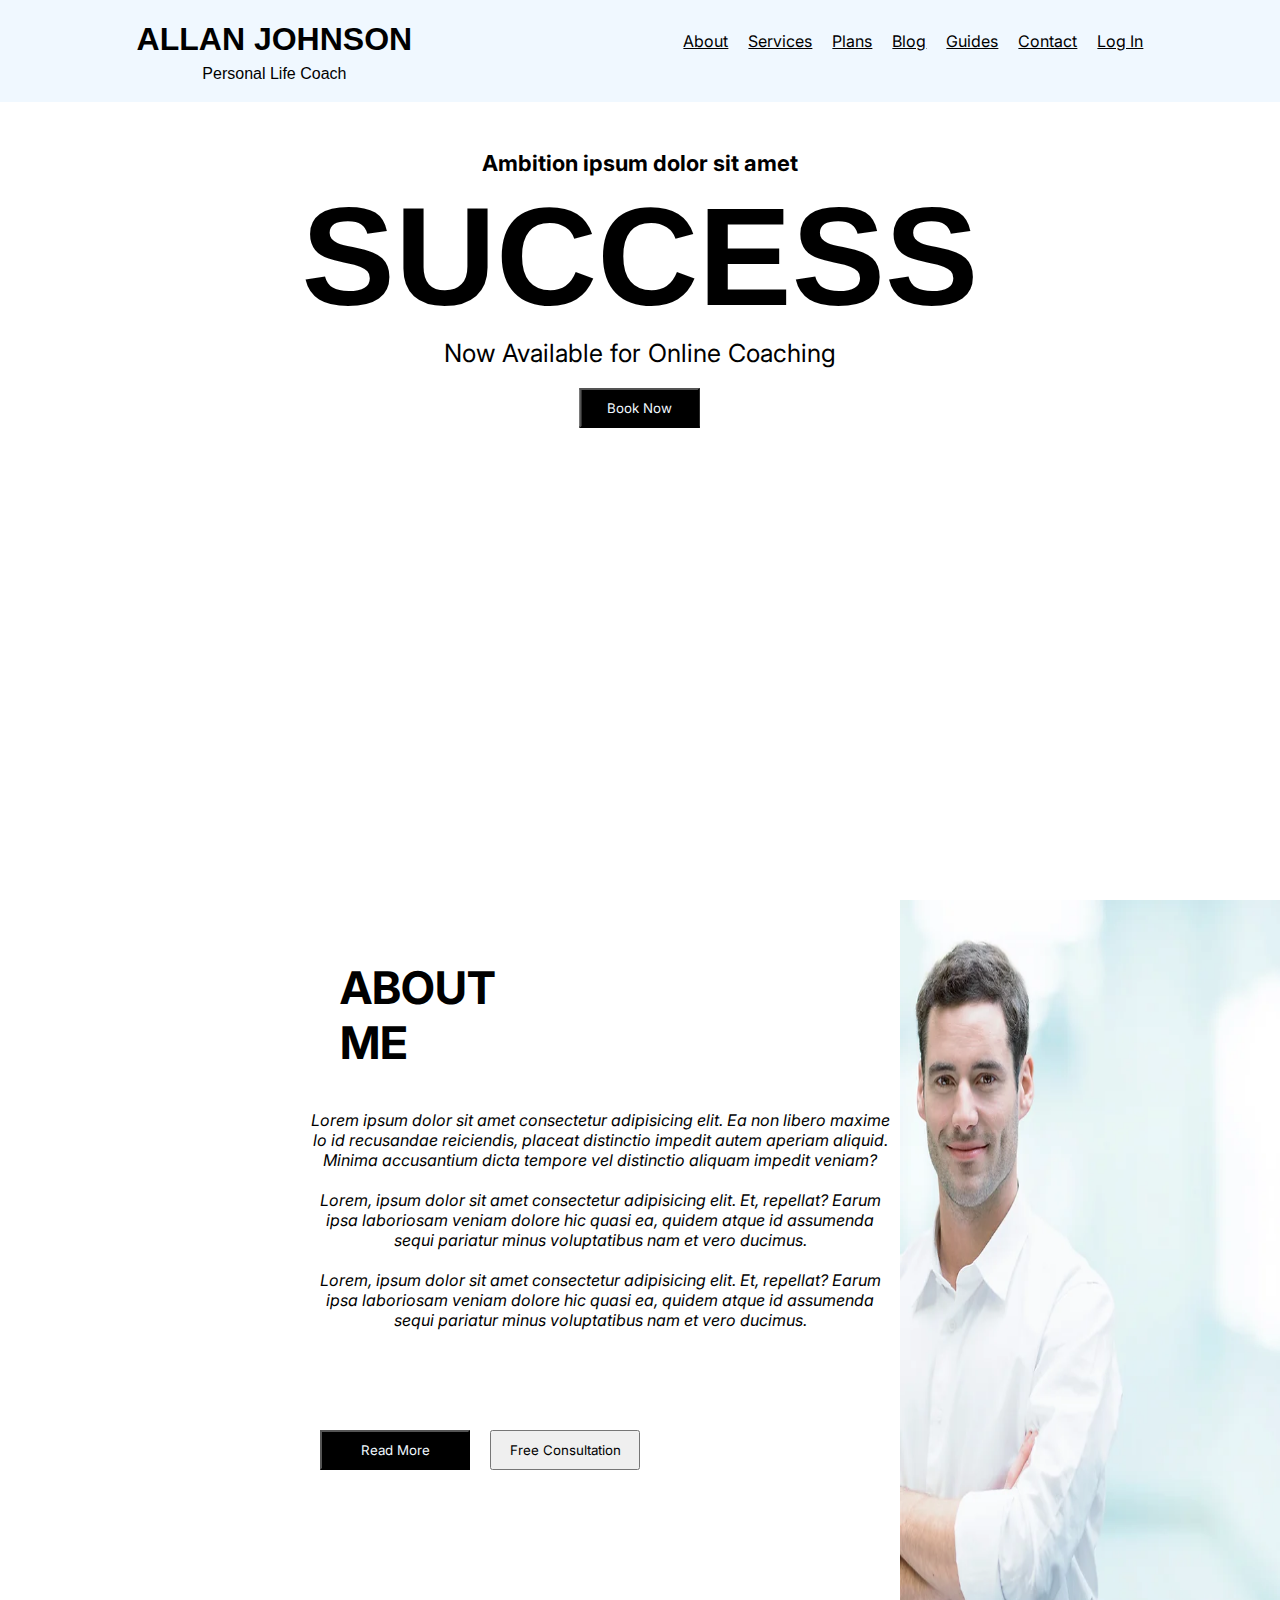
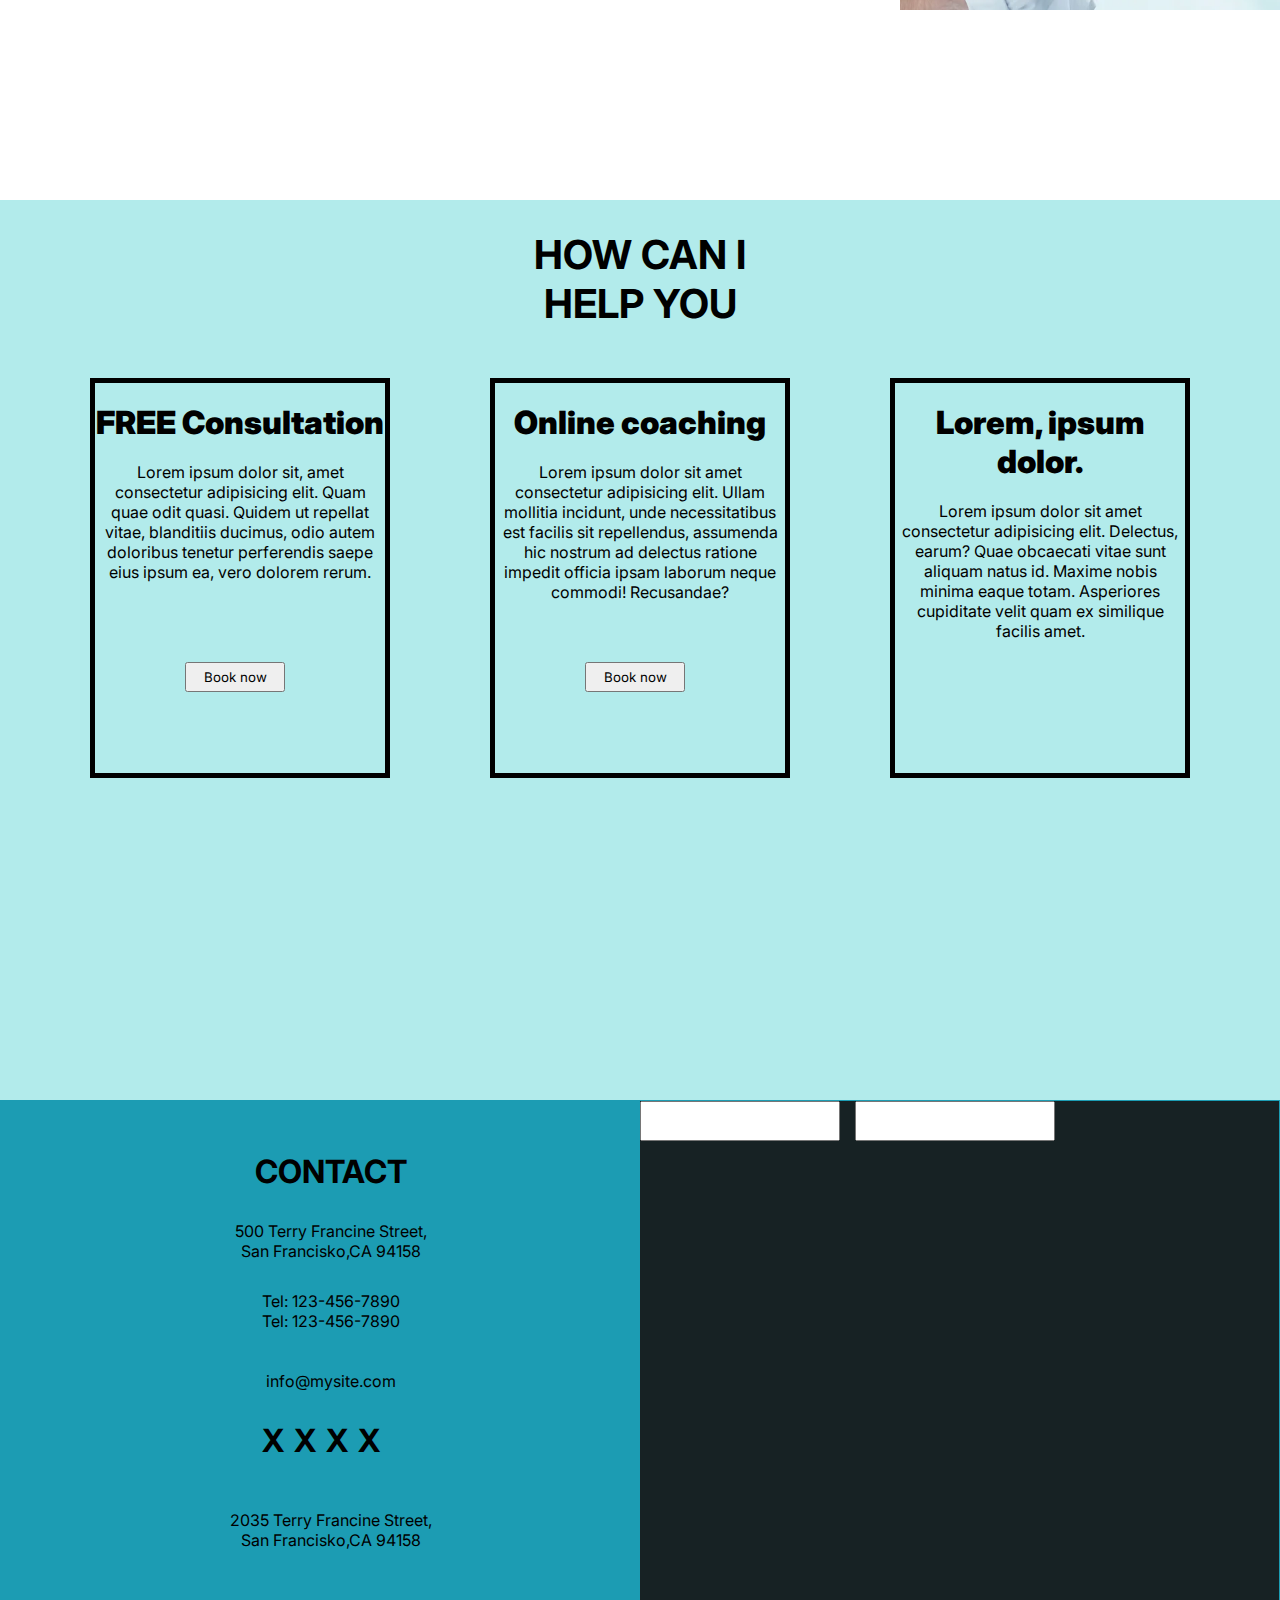
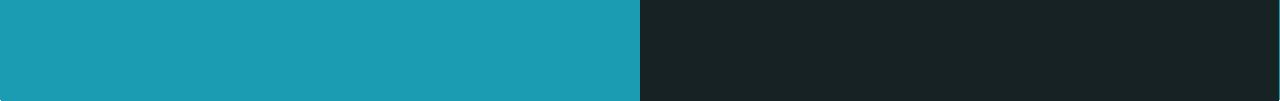
==== index.html @ d2ca50c3 "bir" ====
<!DOCTYPE html>
<html lang="en">

<head>
    <meta charset="UTF-8">
    <meta name="viewport" content="width=device-width, initial-scale=1.0">
    <title>Document</title>
    <link rel="stylesheet" href="styless.css">
</head>

<body>

    <header>
        <nav class="navbar">
            <div class="navyazi">
                <h1 style="font-family: sans-serif;">ALLAN JOHNSON</h1>
                <p style="font-family: sans-serif;text-align: center;margin-top: 7px;">Personal Life Coach</p>
            </div>
            <div class="navabout">
                <a style="color: rgb(0, 0, 0);" href="">
                    <p>About</p>
                </a>
                <a style="color: black;" href="">
                    <p>Services</p>
                </a>
                <a style="color: black;" href="">
                    <p>Plans</p>
                </a>
                <a style="color: black;" href="">
                    <p>Blog</p>
                </a>
                <a style="color: black;" href="">
                    <p>Guides</p>
                </a>
                <a style="color: black;" href="">
                    <p>Contact</p>
                </a>
                <a style="color: black;" href="">
                    <p>Log In</p>
                </a>
            </div>
        </nav>
    </header>





    <main>
        <section id="sec1">
            <video autoplay loop muted>
                <source
                    src="https://video.wixstatic.com/video/11062b_9de2dbff3dda403b944bb98c41cb5764/1080p/mp4/file.mp4"
                    type="video/mp4">
                Your browser does not support the video tag.
            </video>
            <div class="mainyazi">
                <p style="font-size: 22px;text-align: center; margin-top: 60px;"><b>Ambition ipsum dolor sit amet</b>
                </p>
                <h1 style="font-size: 140px; font-family: sans-serif;">SUCCESS</h1>
                <p style="font-size: 25px;">Now Available for Online Coaching</p>

                <button style="background-color: black; height: 40px;width: 120px;margin-top: 20px;">
                    <p style="color: aliceblue;">Book Now</p>
                </button>
            </div>

        </section>





        <section id="sec2">
            <div class="sec2left">

                <div class="sec2left1"></div>
                <div class="sec2left2">
                    <div class="sec2basliq">
                        <h1 style="text-align: left; margin-left: 40px;margin-top: 60px;font-size: 45px;">ABOUT <br>ME
                        </h1>
                    </div>
                    <div class="sec2yazi">
                        <p style="margin-top: 40px;text-align: center;margin-left: 10px;margin-right: 10px;"><i>Lorem
                                ipsum
                                dolor sit amet consectetur adipisicing elit. Ea non libero maxime lo id recusandae
                                reiciendis,
                                placeat distinctio impedit autem aperiam aliquid. Minima accusantium dicta tempore vel
                                distinctio aliquam impedit veniam?</i></p>
                        <p style="margin-top: 20px;text-align: center;margin-left: 10px;margin-right: 10px;"><i>Lorem,
                                ipsum
                                dolor sit amet consectetur adipisicing elit. Et, repellat? Earum ipsa laboriosam veniam
                                dolore
                                hic quasi ea, quidem atque id assumenda sequi pariatur minus voluptatibus nam et vero
                                ducimus.</i>
                        </p>
                        <p style="margin-top: 20px;text-align: center;margin-left: 10px;margin-right: 10px;"><i>Lorem,
                                ipsum
                                dolor sit amet consectetur adipisicing elit. Et, repellat? Earum ipsa laboriosam veniam
                                dolore
                                hic quasi ea, quidem atque id assumenda sequi pariatur minus voluptatibus nam et vero
                                ducimus.</i>
                        </p>
                    </div>
                    <div class="sec2buts">
                        <div class="sec2butl">
                            <button style="height: 40px;width: 150px;background-color: black;" id="sec2but1">
                                <p style="color: aliceblue;">Read More</p>
                            </button>

                        </div>
                        <div class="sec2butr"> <button style="height: 40px;width: 150px;" id="sec2but2">Free
                                Consultation</button></div>
                    </div>
                </div>
            </div>

            <div class="sec2right">
                <img src="ea71bb_e7959a5be116482b9727a9be900d2d35~mv2_d_5454_3840_s_4_2 (1).webp" alt="">
            </div>
        </section>




        <section id="sechelp">
            <div class="helpvord">
                <h1 style="margin-top: 30px;font-size: 40px;">HOW CAN I <br> HELP YOU</h1>
            </div>

            <div class="helpboxs">

                <div class="freebox">
                    <H1 style="margin-top: 20px;"><B>FREE Consultation</B></H1>
                    <P style="margin-top: 20px;">Lorem ipsum dolor sit, amet consectetur adipisicing elit. Quam quae
                        odit quasi. Quidem ut repellat vitae, blanditiis ducimus, odio autem doloribus tenetur
                        perferendis saepe eius ipsum ea, vero dolorem rerum.</P>

                    <button style="height: 30px;width: 100px;margin-top: 80px;margin-left: 90px;">Book now</button>
                </div>

                <div class="coachbox">
                    <H1 style="margin-top: 20px;"><B>Online coaching</B></H1>
                    <p style="margin-top: 20px;">Lorem ipsum dolor sit amet consectetur adipisicing elit. Ullam mollitia
                        incidunt, unde necessitatibus est facilis sit repellendus, assumenda hic nostrum ad delectus
                        ratione impedit officia ipsam laborum neque commodi! Recusandae?</p>
                    <button style="height: 30px;width: 100px;margin-top: 60px;margin-left: 90px;">Book now</button>
                </div>
                <div class="selfbox">
                    <H1 style="margin-top: 20px;"><B>Lorem, ipsum dolor.</B></H1>
                    <p style="margin-top: 20px;"> Lorem ipsum dolor sit amet consectetur adipisicing elit. Delectus,
                        earum? Quae obcaecati vitae sunt aliquam natus id. Maxime nobis minima eaque totam. Asperiores
                        cupiditate velit quam ex similique facilis amet.</p>
                </div>

            </div>
        </section>










        <section id="contact">
            <div class="contaleft">

                <div class="contaleftt">
                    <div class="contayazi">
                        <h1 style="margin-top: 50px;margin-left: 20px;">CONTACT</h1>
                        <p style="margin-top: 30px; margin-left: 20px;">500 Terry Francine Street, <br> San
                            Francisko,CA 94158</p>

                        <p style="margin-top: 30px; margin-left: 20px;">Tel: 123-456-7890</p>
                        <p style=" margin-left: 20px;">Tel: 123-456-7890</p>

                        <p style="margin-top: 40px; margin-left: 20px;">info@mysite.com</p>


                    </div>

                    <div class="contaicons">
                        <H1>X</H1>
                        <H1>X</H1>
                        <H1>X</H1>
                        <H1>X</H1>
                    </div>
                    <div class="contayear">
                        <p style="margin-top: 50px; margin-left: 20px;">2035 Terry Francine Street, <br>
                            San Francisko,CA 94158</p>
                    </div>
                </div>

            </div>


            <div class="contaright">
                <div class="contabuttons">
                    <!-- <p>First Name</p> --> 
                    <div class="contabut1"><input  style="height: 40px;width: 200px;" type="text"></div>

                  <!--   <p>Last name</p> -->
                    <div class="contabut1"><input style="height: 40px;width: 200px;" type="text"></div>
                </div>

                <div  style="height: 40px;width: 200px;" class="contabuttons2"></div>
                <div  style="height: 40px;width: 200px;" class="contabuttons2"></div>
                <div  style="height: 40px;width: 200px;" class="contabuttons2"></div>
            </div>

        </section>
    </main>





    <script src="script.js"></script>
</body>

</html>
---- styless.css ----
@import url('https://fonts.googleapis.com/css2?family=Inter:ital,opsz,wght@0,14..32,100..900;1,14..32,100..900&display=swap');

* {
    margin: 0;
    padding: 0;
    box-sizing: border-box;
    font-family: "Inter", sans-serif;
}

header {
    border: 1px solid aliceblue;
    position: fixed;
    width: 100%;
    z-index: 9;

}

.navbar {
    height: 100px;
    width: 100%;
    background-color: aliceblue;
    display: flex;
    justify-content: space-around;



}

.navyazi {
    margin-top: 20px;
}

.navabout {
    display: flex;
    gap: 20px;
    margin-top: 30px;
}



p,
h1 {
    text-align: center;
}






#sec1 {
    display: flex;
}

video {
    position: relative;
    width: 100%;
    height: 100vh;
    object-fit: cover;
}

.mainyazi {
    position: absolute;
    top: 10%;
    left: 50%;
    transform: translate(-50%);
    display: flex;
    flex-direction: column;
    align-items: center;

}




#sec2 {
    display: flex;
    height: 100vh;
}

.sec2left {
    height: 710px;
    width: 900px;
    background-color: rgb(255, 255, 255);
    display: flex;
}

.sec2left1 {
    height: 710px;
    width: 300px;
    background-color: rgb(255, 255, 255);
}

.sec2left2 {
    height: 710px;
    width: 600px;
    background-color: rgb(255, 255, 255);

}

.sec2right {
    height: 710px;
    width: 650px;
    background-color: rgb(174, 201, 186);

}

img {
    height: 100%;
    width: 100%;
}

.sec2buts {
    display: flex;
    gap: 20px;
    margin-left: 20px;
    margin-top: 100px;
}







#sechelp {
    background-color: rgb(178, 235, 235);
    display: flex;
    height: 100vh;
    flex-direction: column;
}

.helpboxs {
    display: flex;
    gap: 10px;
    justify-content: space-evenly;
    margin-top: 50px;
}

.freebox {
    height: 400px;
    width: 300px;
    border: 5px solid;
}

.coachbox {
    height: 400px;
    width: 300px;
    border: 5px solid;
}

.selfbox {
    height: 400px;
    width: 300px;
    border: 5px solid;
}






#contact {
    background-color: rgb(28, 156, 179);
    width: 100%;
    height: 600px;
    border: 1px solid rgb(28, 156, 179);
    display: flex;
}

.contaleft {
    height: 600px;
    width: calc(50% );

    background-color: rgb(28, 156, 179);
    border: 1px solid rgb(28, 156, 179);
    text-align: center;
}


.contaleftt {
    /*  margin-left: 300px; */

}

.contaicons {
    display: flex;
    gap: 10px;
    margin-top: 30px;
    justify-content: center;
}

.contaright {
    height: 600px;
    width: calc(50% );
    background-color: rgb(23, 34, 36);

}

.contabuttons{
    display: flex;
    gap: 15px;
    
}
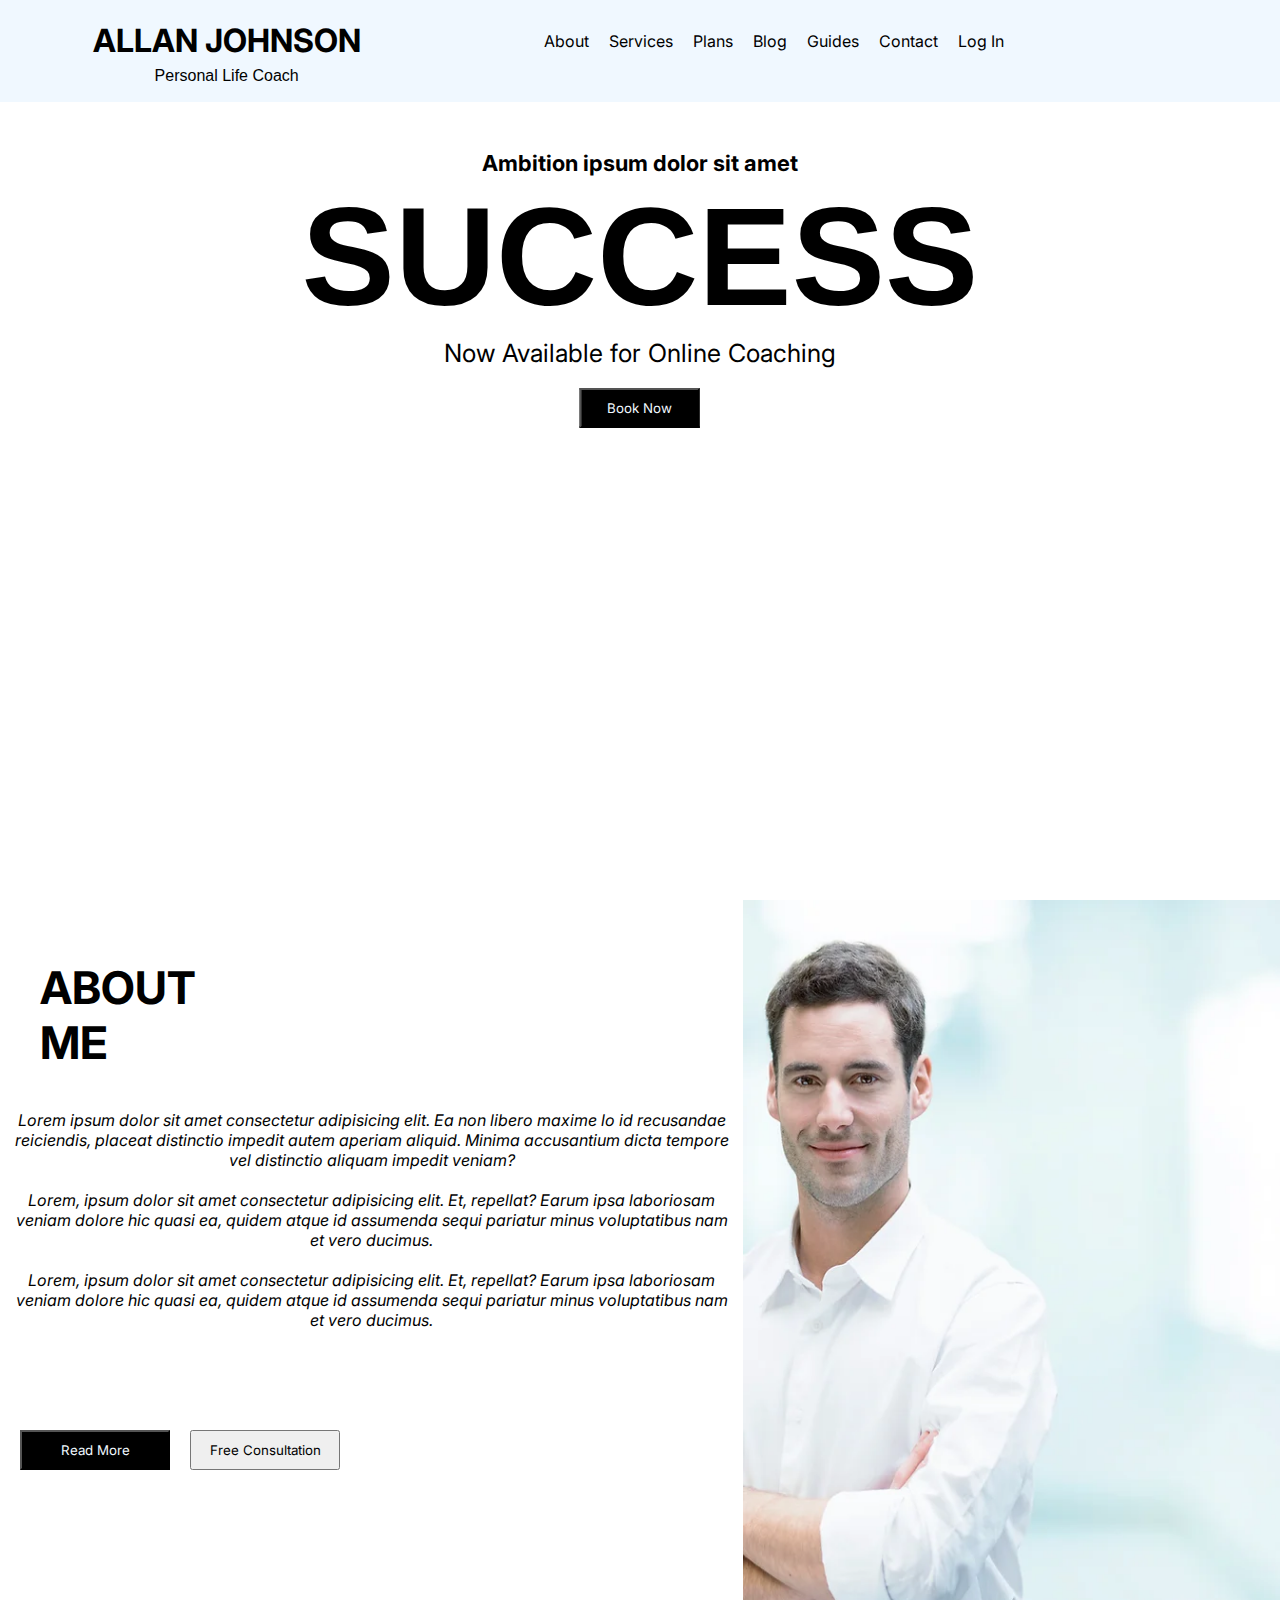
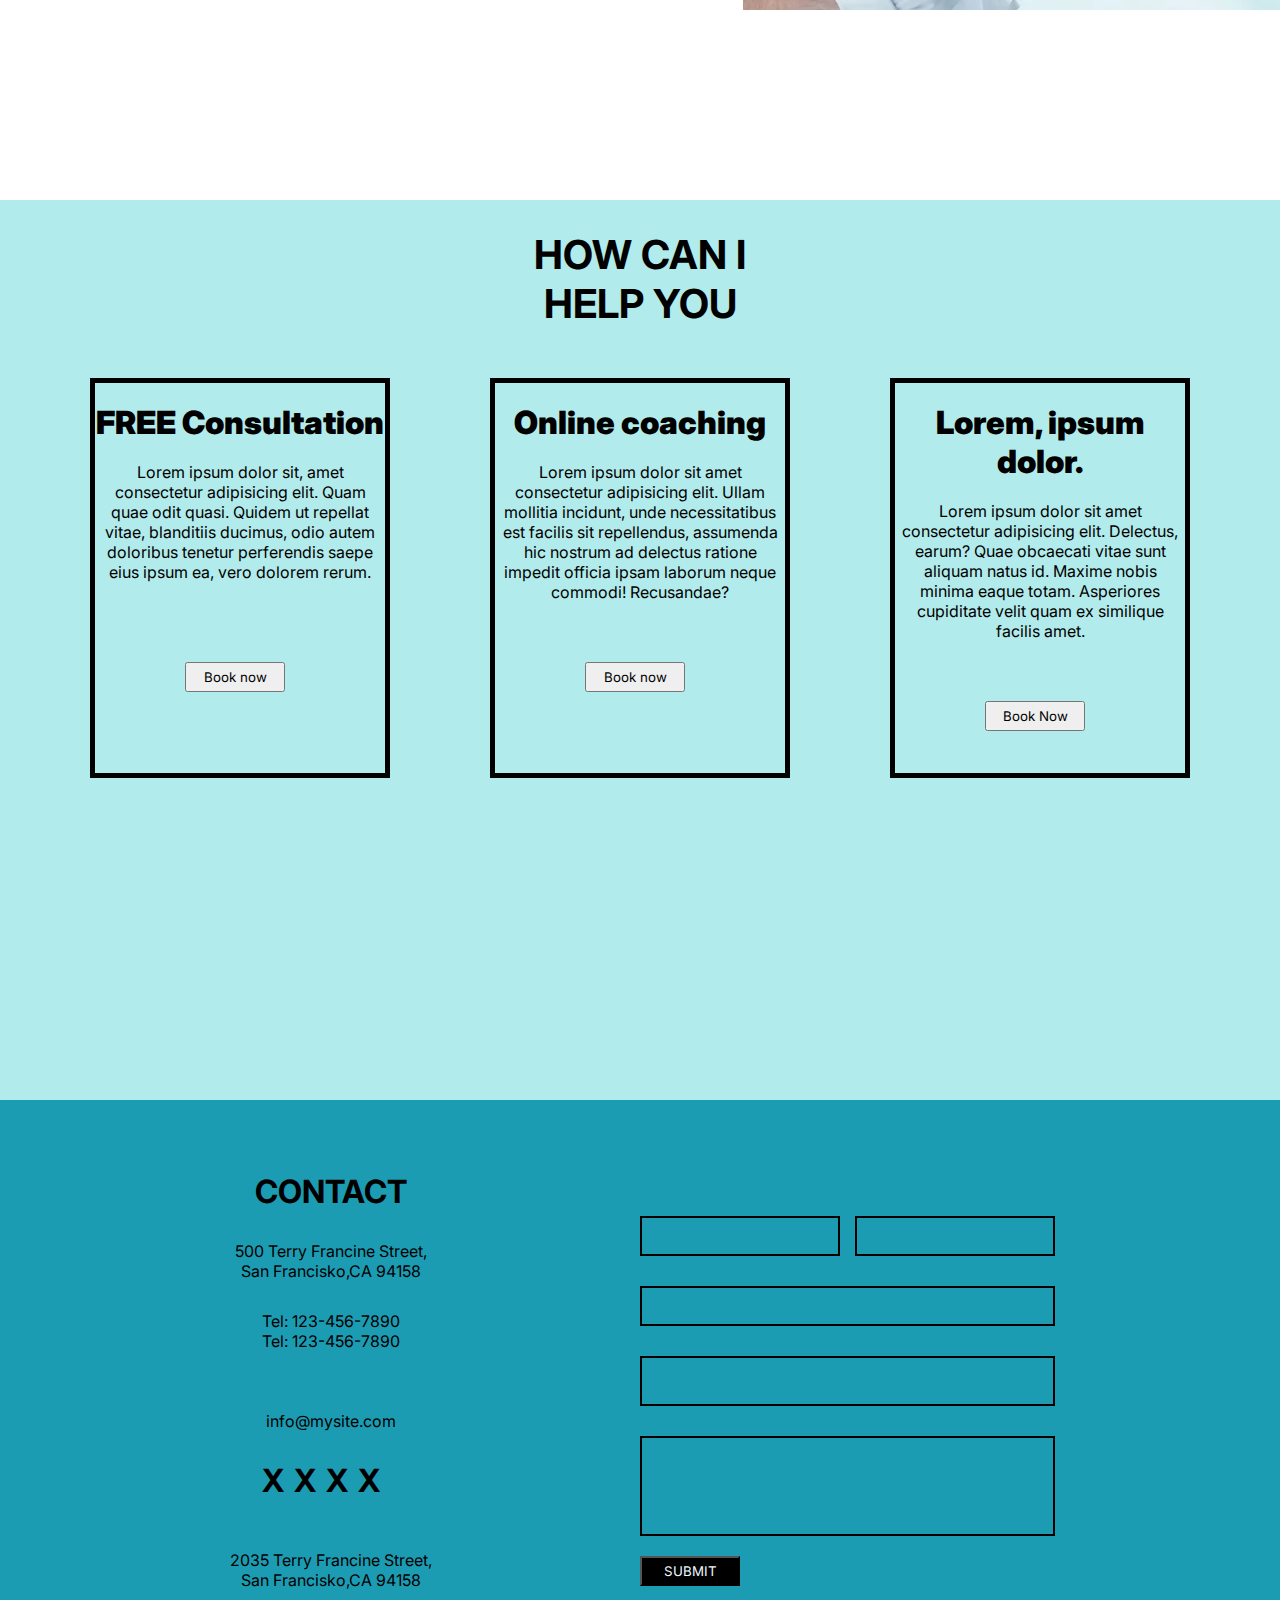
==== commit 7190ea95: "bir" ====
--- a/index.html
+++ b/index.html
@@ -11,34 +11,45 @@
 <body>
 
     <header>
+
+        <!--   Navbar Hisse -->
         <nav class="navbar">
             <div class="navyazi">
-                <h1 style="font-family: sans-serif;">ALLAN JOHNSON</h1>
+                <h1 style="font-family: sans-serif;"><a style="color: black;text-decoration: none;" href="">ALLAN
+                        JOHNSON</a></h1>
                 <p style="font-family: sans-serif;text-align: center;margin-top: 7px;">Personal Life Coach</p>
             </div>
             <div class="navabout">
-                <a style="color: rgb(0, 0, 0);" href="">
+                <a style="color: #000000; text-decoration: none;" href="">
                     <p>About</p>
                 </a>
-                <a style="color: black;" href="">
+                <a style="color: black; text-decoration: none;" href="">
                     <p>Services</p>
                 </a>
-                <a style="color: black;" href="">
+                <a style="color: black; text-decoration: none;" href="">
                     <p>Plans</p>
                 </a>
-                <a style="color: black;" href="">
+                <a style="color: black; text-decoration: none;" href="">
                     <p>Blog</p>
                 </a>
-                <a style="color: black;" href="">
+                <a style="color: black; text-decoration: none;" href="">
                     <p>Guides</p>
                 </a>
-                <a style="color: black;" href="">
+                <a style="color: black; text-decoration: none;" href="contact.html">
                     <p>Contact</p>
                 </a>
-                <a style="color: black;" href="">
+                <a style="color: black; text-decoration: none;" href="">
                     <p>Log In</p>
                 </a>
-            </div>
+
+             
+            </div>
+            <div class="hambirger">
+                <div class="ham1"></div>
+                <div class="ham2"></div>
+                <div class="ham3"></div>
+            </div>
+
         </nav>
     </header>
 
@@ -151,6 +162,7 @@
                     <p style="margin-top: 20px;"> Lorem ipsum dolor sit amet consectetur adipisicing elit. Delectus,
                         earum? Quae obcaecati vitae sunt aliquam natus id. Maxime nobis minima eaque totam. Asperiores
                         cupiditate velit quam ex similique facilis amet.</p>
+                    <button style="height: 30px;width: 100px;margin-top: 60px;margin-left: 90px;">Book Now</button>
                 </div>
 
             </div>
@@ -170,14 +182,14 @@
 
                 <div class="contaleftt">
                     <div class="contayazi">
-                        <h1 style="margin-top: 50px;margin-left: 20px;">CONTACT</h1>
+                        <h1 style="margin-top: 70px;margin-left: 20px;">CONTACT</h1>
                         <p style="margin-top: 30px; margin-left: 20px;">500 Terry Francine Street, <br> San
                             Francisko,CA 94158</p>
 
                         <p style="margin-top: 30px; margin-left: 20px;">Tel: 123-456-7890</p>
                         <p style=" margin-left: 20px;">Tel: 123-456-7890</p>
 
-                        <p style="margin-top: 40px; margin-left: 20px;">info@mysite.com</p>
+                        <p style="margin-top: 60px; margin-left: 20px;">info@mysite.com</p>
 
 
                     </div>
@@ -198,18 +210,38 @@
 
 
             <div class="contaright">
-                <div class="contabuttons">
-                    <!-- <p>First Name</p> --> 
-                    <div class="contabut1"><input  style="height: 40px;width: 200px;" type="text"></div>
-
-                  <!--   <p>Last name</p> -->
-                    <div class="contabut1"><input style="height: 40px;width: 200px;" type="text"></div>
-                </div>
-
-                <div  style="height: 40px;width: 200px;" class="contabuttons2"></div>
-                <div  style="height: 40px;width: 200px;" class="contabuttons2"></div>
-                <div  style="height: 40px;width: 200px;" class="contabuttons2"></div>
-            </div>
+                <div class="contabut">
+                    <div class="contabuttons">
+                        <!-- <p>First Name</p> -->
+                        <div class="contabut1"><input
+                                style="height: 40px;width: 200px;background-color: rgb(28, 156, 179);border: 2px solid black;"
+                                type="text"></div>
+
+                        <!--   <p>Last name</p> -->
+                        <div class="contabut1"><input
+                                style="height: 40px;width: 200px;background-color: rgb(28, 156, 179);border: 2px solid black;"
+                                type="text"></div>
+                    </div>
+
+                    <div class="contabuttons2">
+                        <div class="contabuttons2"><input
+                                style="height: 50px;width: 415px;margin-top: 30px;height: 40px;width: 415px;background-color:rgb(28, 156, 179);border: 2px solid black;"
+                                type="text"></div>
+                        <div class="contabuttons3"><input
+                                style="height: 50px;width: 415px;margin-top: 30px;background-color: rgb(28, 156, 179);border: 2px solid black;"
+                                type="text"></div>
+                        <div class="contabuttons4"><input
+                                style="height: 100px;width: 415px;margin-top: 30px;background-color: rgb(28, 156, 179);border: 2px solid black;"
+                                type="text"></div>
+                    </div>
+                </div>
+                <button id="lastbut" style="background-color: black;width: 100px;margin-top: 20px;height: 30px;">
+                    <p style="color: aliceblue;">SUBMIT</p>
+                </button>
+
+
+            </div>
+
 
         </section>
     </main>
--- a/styless.css
+++ b/styless.css
@@ -5,8 +5,11 @@
     padding: 0;
     box-sizing: border-box;
     font-family: "Inter", sans-serif;
-}
-
+    text-decoration: none;
+}
+a{
+    color: inherit;
+}
 header {
     border: 1px solid aliceblue;
     position: fixed;
@@ -43,6 +46,59 @@
     text-align: center;
 }
 
+
+
+@media screen and (max-width: 600px) {
+  /*   .left, .main, .right {
+      width: 100%; 
+    } */
+    .navbar{
+        display: flex;
+        flex-wrap: wrap;
+    }
+    .navabout{
+        display: none;
+    }
+    .hambirger{
+        display: flex;
+        flex-direction: column;
+        gap: 2px;
+        margin-top: 30px;
+    }
+      .ham1{
+        height: 3px;
+        width: 20px;
+        background-color: black;
+      }
+      .ham2{
+        height: 3px;
+        width: 20px;
+        background-color: black;
+      }
+      .ham3{
+        height: 3px;
+        width: 20px;
+        background-color: black;
+      }
+    
+#sec2{
+    display: flex;
+    /* flex-wrap: wrap; */
+    flex-direction: column;
+}
+
+
+#contact{
+    display: flex;
+    flex-direction: column;
+}
+
+
+
+
+
+
+  }
 
 
 
@@ -85,15 +141,15 @@
     display: flex;
 }
 
-.sec2left1 {
+/* .sec2left1 {
     height: 710px;
     width: 300px;
     background-color: rgb(255, 255, 255);
-}
+} */
 
 .sec2left2 {
-    height: 710px;
-    width: 600px;
+    /* height: 710px;
+    width: 600px; */
     background-color: rgb(255, 255, 255);
 
 }
@@ -193,7 +249,12 @@
 .contaright {
     height: 600px;
     width: calc(50% );
-    background-color: rgb(23, 34, 36);
+    background-color: rgb(28, 156, 179);
+    display: flex;
+    flex-direction: column;
+    justify-content: center;
+  
+  
 
 }
 
@@ -201,4 +262,9 @@
     display: flex;
     gap: 15px;
     
-}+}
+.contabut{
+    
+    /* transform: translateX(200px); */
+}
+
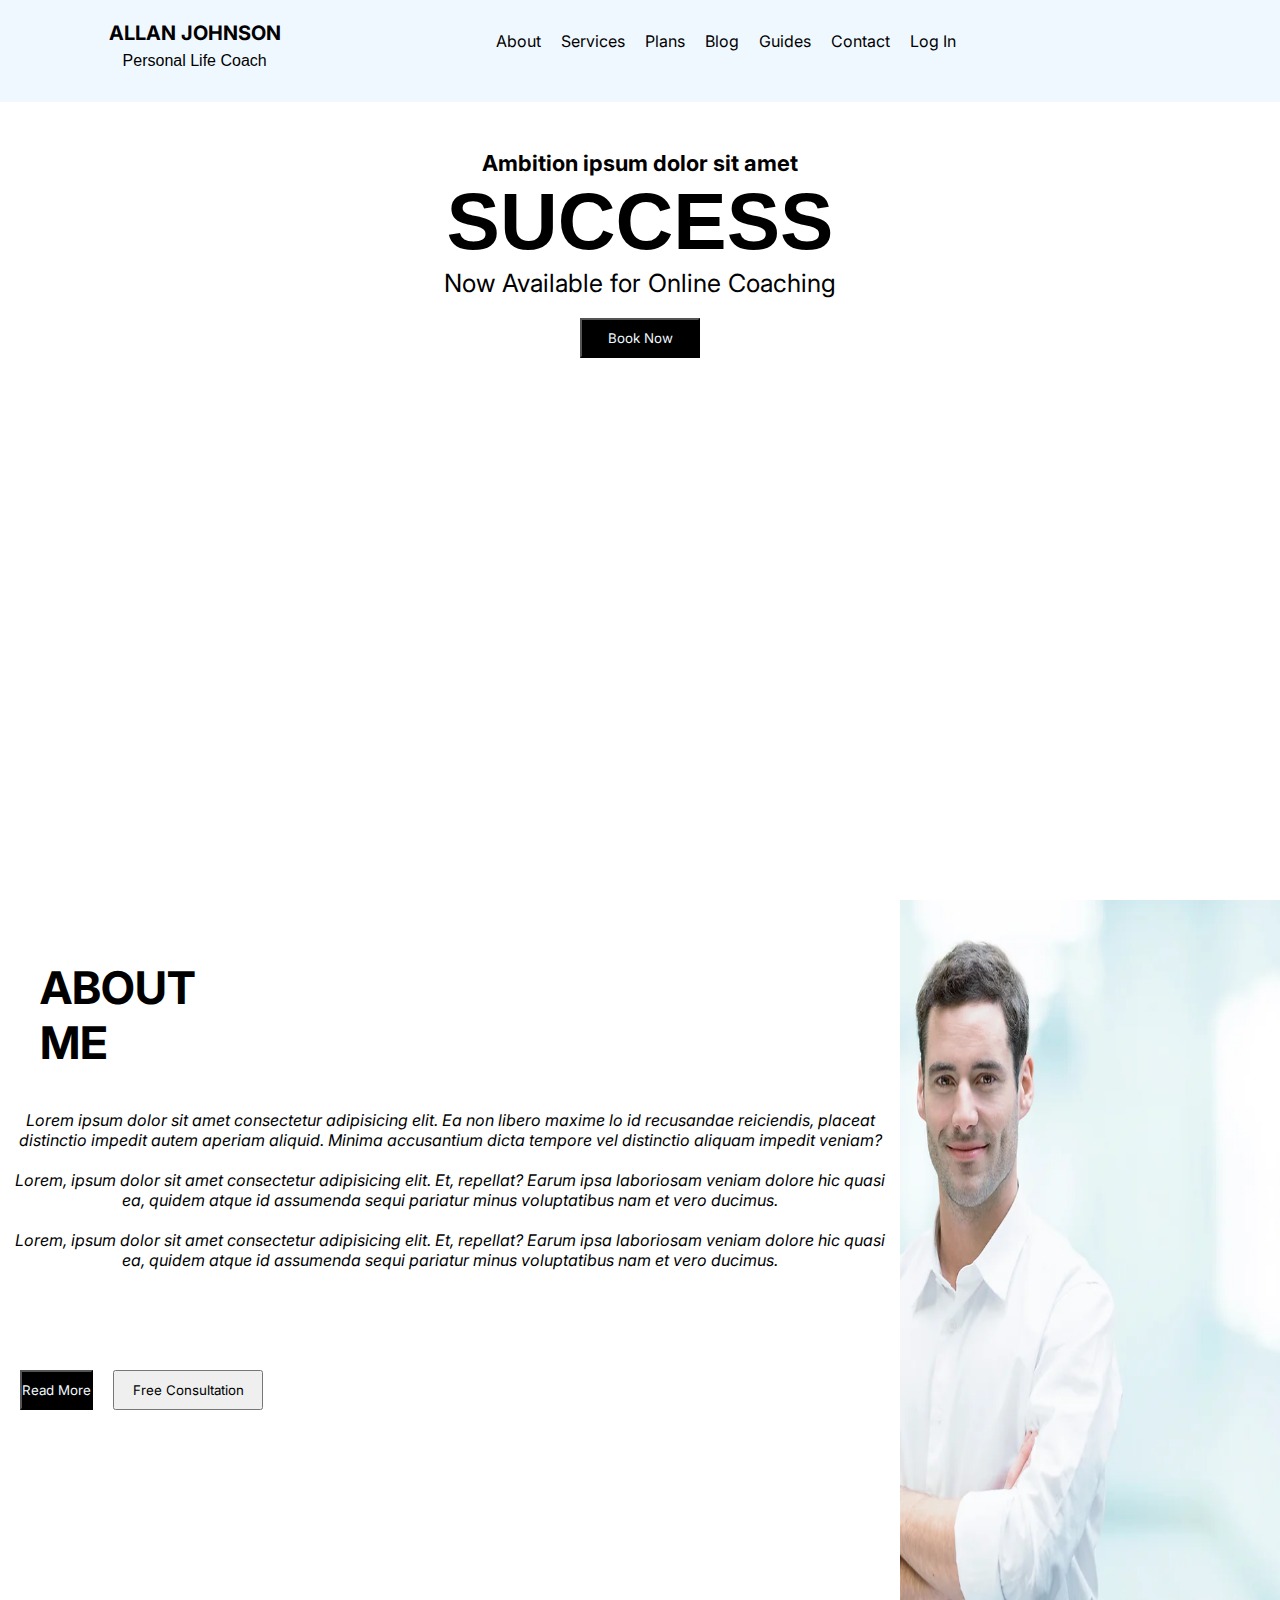
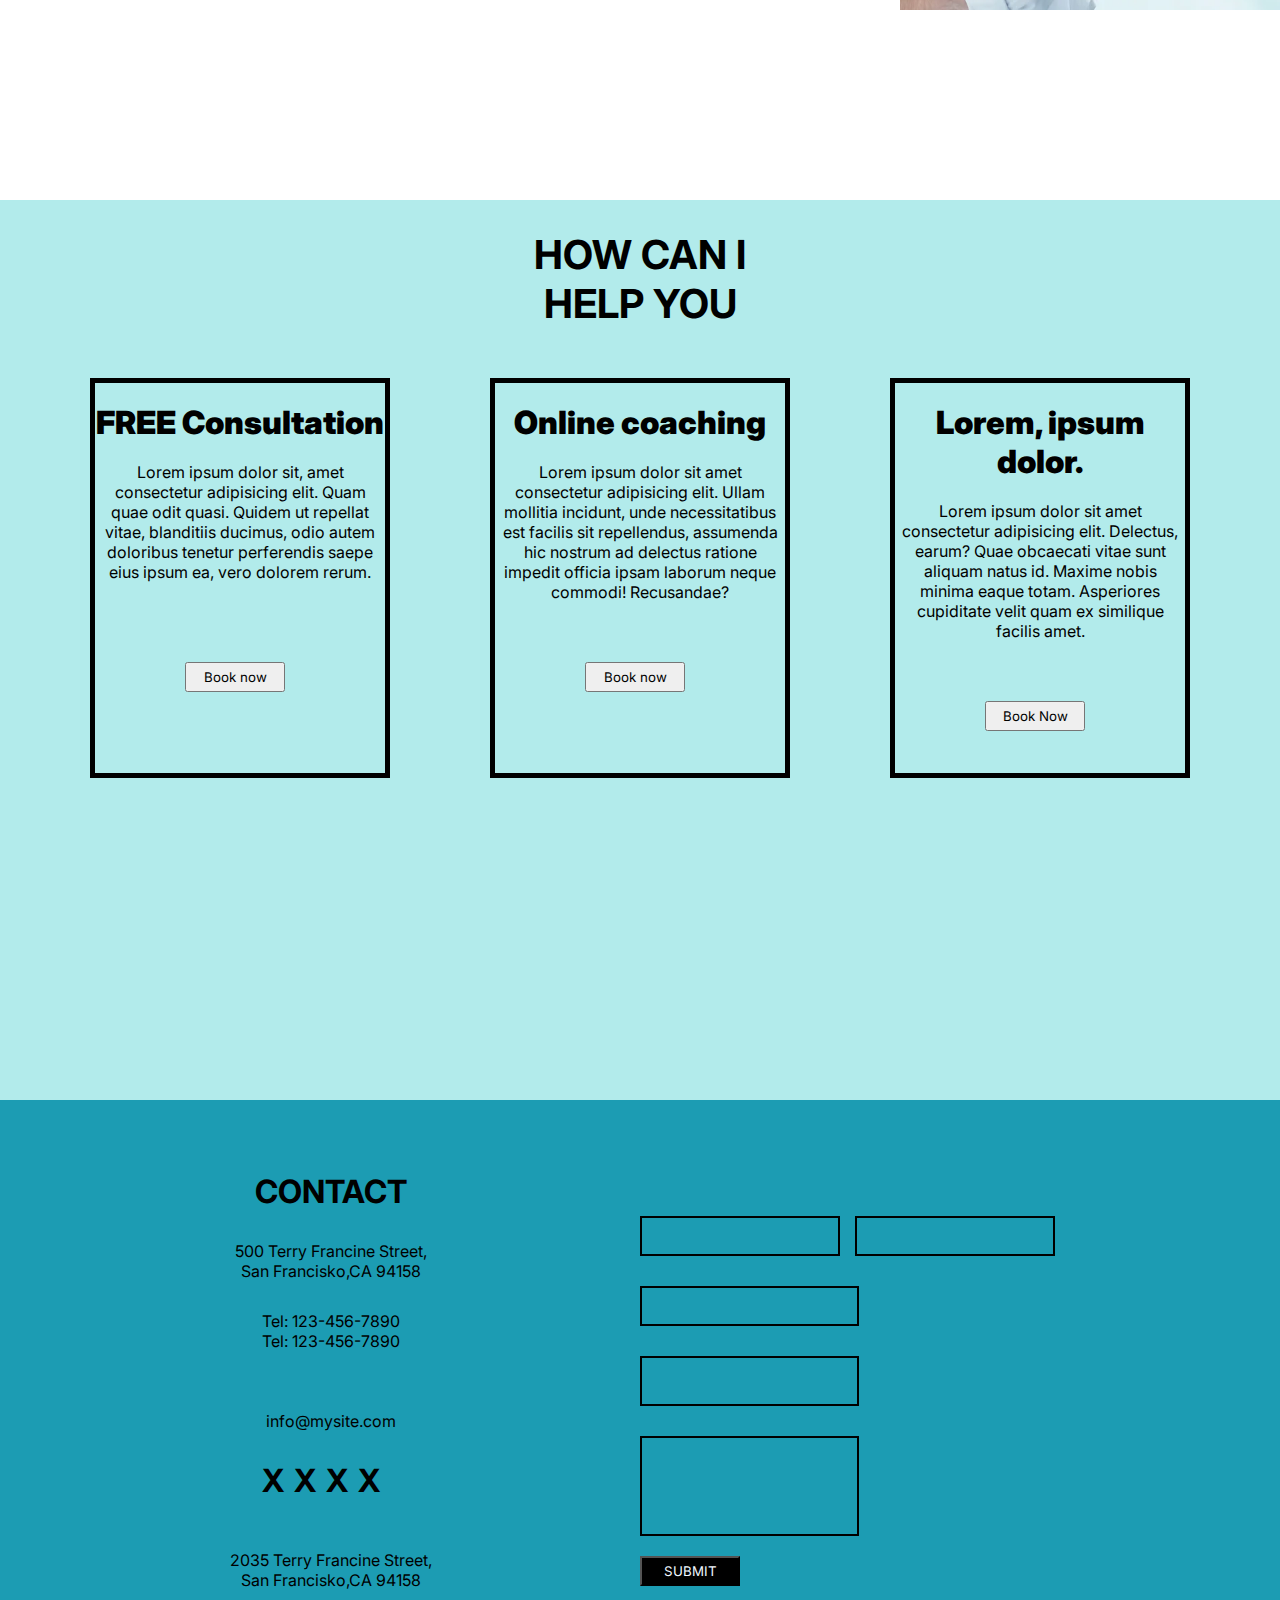
==== commit 14fcea98: "bir" ====
--- a/index.html
+++ b/index.html
@@ -5,7 +5,7 @@
     <meta charset="UTF-8">
     <meta name="viewport" content="width=device-width, initial-scale=1.0">
     <title>Document</title>
-    <link rel="stylesheet" href="styless.css">
+    <link rel="stylesheet" href="./assets/css/style.css">
 </head>
 
 <body>
@@ -20,7 +20,7 @@
                 <p style="font-family: sans-serif;text-align: center;margin-top: 7px;">Personal Life Coach</p>
             </div>
             <div class="navabout">
-                <a style="color: #000000; text-decoration: none;" href="">
+                <a style="color: #000000; text-decoration: none;" href="#sec2">
                     <p>About</p>
                 </a>
                 <a style="color: black; text-decoration: none;" href="">
@@ -35,7 +35,7 @@
                 <a style="color: black; text-decoration: none;" href="">
                     <p>Guides</p>
                 </a>
-                <a style="color: black; text-decoration: none;" href="contact.html">
+                <a style="color: black; text-decoration: none;" href="#contact">
                     <p>Contact</p>
                 </a>
                 <a style="color: black; text-decoration: none;" href="">
@@ -58,6 +58,8 @@
 
 
     <main>
+
+        <!-- birinci section -->
         <section id="sec1">
             <video autoplay loop muted>
                 <source
@@ -68,7 +70,7 @@
             <div class="mainyazi">
                 <p style="font-size: 22px;text-align: center; margin-top: 60px;"><b>Ambition ipsum dolor sit amet</b>
                 </p>
-                <h1 style="font-size: 140px; font-family: sans-serif;">SUCCESS</h1>
+                <h1 style=" font-family: sans-serif;">SUCCESS</h1>
                 <p style="font-size: 25px;">Now Available for Online Coaching</p>
 
                 <button style="background-color: black; height: 40px;width: 120px;margin-top: 20px;">
@@ -81,7 +83,7 @@
 
 
 
-
+<!-- About hise -->
         <section id="sec2">
             <div class="sec2left">
 
@@ -115,7 +117,7 @@
                     </div>
                     <div class="sec2buts">
                         <div class="sec2butl">
-                            <button style="height: 40px;width: 150px;background-color: black;" id="sec2but1">
+                            <button style="height: 40px;max-width: 150px;background-color: black;" id="sec2but1">
                                 <p style="color: aliceblue;">Read More</p>
                             </button>
 
@@ -133,7 +135,7 @@
 
 
 
-
+<!-- Help hisse ve bokslar -->
         <section id="sechelp">
             <div class="helpvord">
                 <h1 style="margin-top: 30px;font-size: 40px;">HOW CAN I <br> HELP YOU</h1>
@@ -175,7 +177,7 @@
 
 
 
-
+<!-- Kontakt hisse (axir) -->
 
         <section id="contact">
             <div class="contaleft">
@@ -223,15 +225,15 @@
                                 type="text"></div>
                     </div>
 
-                    <div class="contabuttons2">
+                    <div class="contabuttonss2">
                         <div class="contabuttons2"><input
-                                style="height: 50px;width: 415px;margin-top: 30px;height: 40px;width: 415px;background-color:rgb(28, 156, 179);border: 2px solid black;"
+                                style="height: 50px; max-width:415px;margin-top: 30px;height: 40px;background-color:rgb(28, 156, 179);border: 2px solid black;"
                                 type="text"></div>
                         <div class="contabuttons3"><input
-                                style="height: 50px;width: 415px;margin-top: 30px;background-color: rgb(28, 156, 179);border: 2px solid black;"
+                                style="height: 50px;max-width: 415px;margin-top: 30px;background-color: rgb(28, 156, 179);border: 2px solid black;"
                                 type="text"></div>
                         <div class="contabuttons4"><input
-                                style="height: 100px;width: 415px;margin-top: 30px;background-color: rgb(28, 156, 179);border: 2px solid black;"
+                                style="height: 100px; max-width:415px;margin-top: 30px;background-color: rgb(28, 156, 179);border: 2px solid black;"
                                 type="text"></div>
                     </div>
                 </div>
--- a/assets/css/style.css
+++ b/assets/css/style.css
@@ -0,0 +1,371 @@
+@import url("https://fonts.googleapis.com/css2?family=Inter:ital,opsz,wght@0,14..32,100..900;1,14..32,100..900&display=swap");
+* {
+  margin: 0;
+  padding: 0;
+  box-sizing: border-box;
+  font-family: "Inter", sans-serif;
+  text-decoration: none;
+}
+
+html {
+  scroll-behavior: smooth;
+}
+
+a {
+  color: inherit;
+}
+
+header {
+  border: 1px solid aliceblue;
+  position: fixed;
+  width: 100%;
+  z-index: 9;
+}
+
+.navbar {
+  min-height: 100px;
+  width: 100%;
+  background-color: aliceblue;
+  display: flex;
+  justify-content: space-around;
+}
+
+.navyazi {
+  margin-top: 20px;
+}
+
+.navyazi h1 {
+  font-size: 20px;
+}
+
+.navabout {
+  display: flex;
+  gap: 20px;
+  margin-top: 30px;
+}
+
+p,
+h1 {
+  text-align: center;
+  /* max-width: 100%; */
+}
+
+.mainyazi h1 {
+  font-size: 80px;
+}
+
+@media screen and (max-width: 600px) {
+  /*   .left, .main, .right {
+    width: 100%; 
+  } */
+  .navbar {
+    display: flex;
+    flex-wrap: wrap;
+  }
+  .navabout {
+    display: none;
+  }
+  .hambirger {
+    display: flex;
+    flex-direction: column;
+    gap: 2px;
+    margin-top: 30px;
+  }
+  .ham1 {
+    height: 3px;
+    width: 20px;
+    background-color: black;
+  }
+  .ham2 {
+    height: 3px;
+    width: 20px;
+    background-color: black;
+  }
+  .ham3 {
+    height: 3px;
+    width: 20px;
+    background-color: black;
+  }
+  .navyazi h1 {
+    font-size: 20px;
+  }
+  .mainyazi h1 {
+    font-size: 50px;
+  }
+  #sec2 {
+    display: flex;
+    /* flex-wrap: wrap; */
+    flex-direction: column;
+  }
+  #contact {
+    display: flex;
+    flex-direction: column;
+  }
+  .contabut {
+    max-width: 100%;
+  }
+  .contabuttons {
+    flex-direction: column;
+  }
+  .sec2right {
+    position: relative;
+  }
+  .helpboxs {
+    /*    justify-content: center; */
+  }
+}
+#sec1 {
+  display: flex;
+}
+
+video {
+  position: relative;
+  width: 100%;
+  height: 100vh;
+  object-fit: cover;
+}
+
+.mainyazi {
+  position: absolute;
+  top: 10%;
+  left: 50%;
+  transform: translate(-50%);
+  display: flex;
+  flex-direction: column;
+  align-items: center;
+}
+
+#sec2 {
+  display: flex;
+  justify-content: center;
+  min-height: 100vh;
+}
+
+.sec2left {
+  min-height: 710px;
+  max-width: 900px;
+  background-color: rgb(255, 255, 255);
+  display: flex;
+}
+
+/* .sec2left1 {
+    height: 710px;
+    width: 300px;
+    background-color: rgb(255, 255, 255);
+} */
+.sec2left2 {
+  /* height: 710px;
+  width: 600px; */
+  background-color: rgb(255, 255, 255);
+}
+
+.sec2right {
+  height: 710px;
+  max-width: 650px;
+  background-color: rgb(174, 201, 186);
+}
+
+img {
+  height: 100%;
+  width: 100%;
+}
+
+.sec2buts {
+  display: flex;
+  gap: 20px;
+  margin-left: 20px;
+  margin-top: 100px;
+}
+
+#sechelp {
+  background-color: rgb(178, 235, 235);
+  display: flex;
+  min-height: 100vh;
+  flex-direction: column;
+}
+
+.helpboxs {
+  display: flex;
+  gap: 10px;
+  justify-content: space-evenly;
+  margin-top: 50px;
+  flex-wrap: wrap;
+}
+
+.freebox {
+  height: 400px;
+  width: 300px;
+  border: 5px solid;
+}
+
+.coachbox {
+  height: 400px;
+  width: 300px;
+  border: 5px solid;
+}
+
+.selfbox {
+  height: 400px;
+  width: 300px;
+  border: 5px solid;
+}
+
+#contact {
+  background-color: rgb(28, 156, 179);
+  width: 100%;
+  height: 600px;
+  border: 1px solid rgb(28, 156, 179);
+  display: flex;
+}
+
+.contaleft {
+  height: 600px;
+  /* width: calc(50% ); */
+  /*  max-width: 50%; */
+  background-color: rgb(28, 156, 179);
+  border: 1px solid rgb(28, 156, 179);
+  text-align: center;
+}
+
+.contaleftt {
+  /*  margin-left: 300px; */
+}
+
+.contaicons {
+  display: flex;
+  gap: 10px;
+  margin-top: 30px;
+  justify-content: center;
+}
+
+.contaright {
+  height: 600px;
+  /*    width: calc(50% ); */
+  background-color: rgb(28, 156, 179);
+  display: flex;
+  flex-direction: column;
+  justify-content: center;
+}
+
+.contabuttons {
+  display: flex;
+  gap: 15px;
+}
+
+.contabut {
+  /* transform: translateX(200px); */
+}
+
+/* .contabuttons2{
+    max-width: 415 px;
+} */
+* {
+  margin: 0;
+  padding: 0;
+  box-sizing: border-box;
+}
+
+header {
+  border: 1px solid aliceblue;
+  position: fixed;
+  width: 100%;
+  z-index: 9;
+}
+
+.navbar {
+  height: 100px;
+  width: 100%;
+  background-color: aliceblue;
+  display: flex;
+  justify-content: space-around;
+}
+
+.navyazi {
+  margin-top: 20px;
+}
+
+.navabout {
+  display: flex;
+  gap: 20px;
+  margin-top: 30px;
+}
+
+p,
+h1 {
+  text-align: center;
+}
+
+#contact {
+  background-color: rgb(28, 156, 179);
+  width: 100%;
+  height: 600px;
+  border: 1px solid rgb(28, 156, 179);
+  display: flex;
+}
+
+.contaleft {
+  height: 600px;
+  width: 50%;
+  background-color: rgb(28, 156, 179);
+  border: 1px solid rgb(28, 156, 179);
+  text-align: center;
+}
+
+.contaleftt {
+  /*  margin-left: 300px; */
+}
+
+.contaicons {
+  display: flex;
+  gap: 10px;
+  margin-top: 30px;
+  justify-content: center;
+}
+
+.contaright {
+  height: 600px;
+  width: 50%;
+  background-color: rgb(28, 156, 179);
+  display: flex;
+  flex-direction: column;
+  justify-content: center;
+}
+
+.contabuttons {
+  display: flex;
+  gap: 15px;
+}
+
+@media screen and (max-width: 600px) {
+  /*   .left, .main, .right {
+      width: 100%; 
+    } */
+  .navbar {
+    display: flex;
+    flex-wrap: wrap;
+  }
+  .navabout {
+    display: none;
+  }
+  .hambirger {
+    display: flex;
+    flex-direction: column;
+    gap: 2px;
+    margin-top: 30px;
+  }
+  .ham1 {
+    height: 3px;
+    width: 20px;
+    background-color: black;
+  }
+  .ham2 {
+    height: 3px;
+    width: 20px;
+    background-color: black;
+  }
+  .ham3 {
+    height: 3px;
+    width: 20px;
+    background-color: black;
+  }
+}/*# sourceMappingURL=style.css.map */